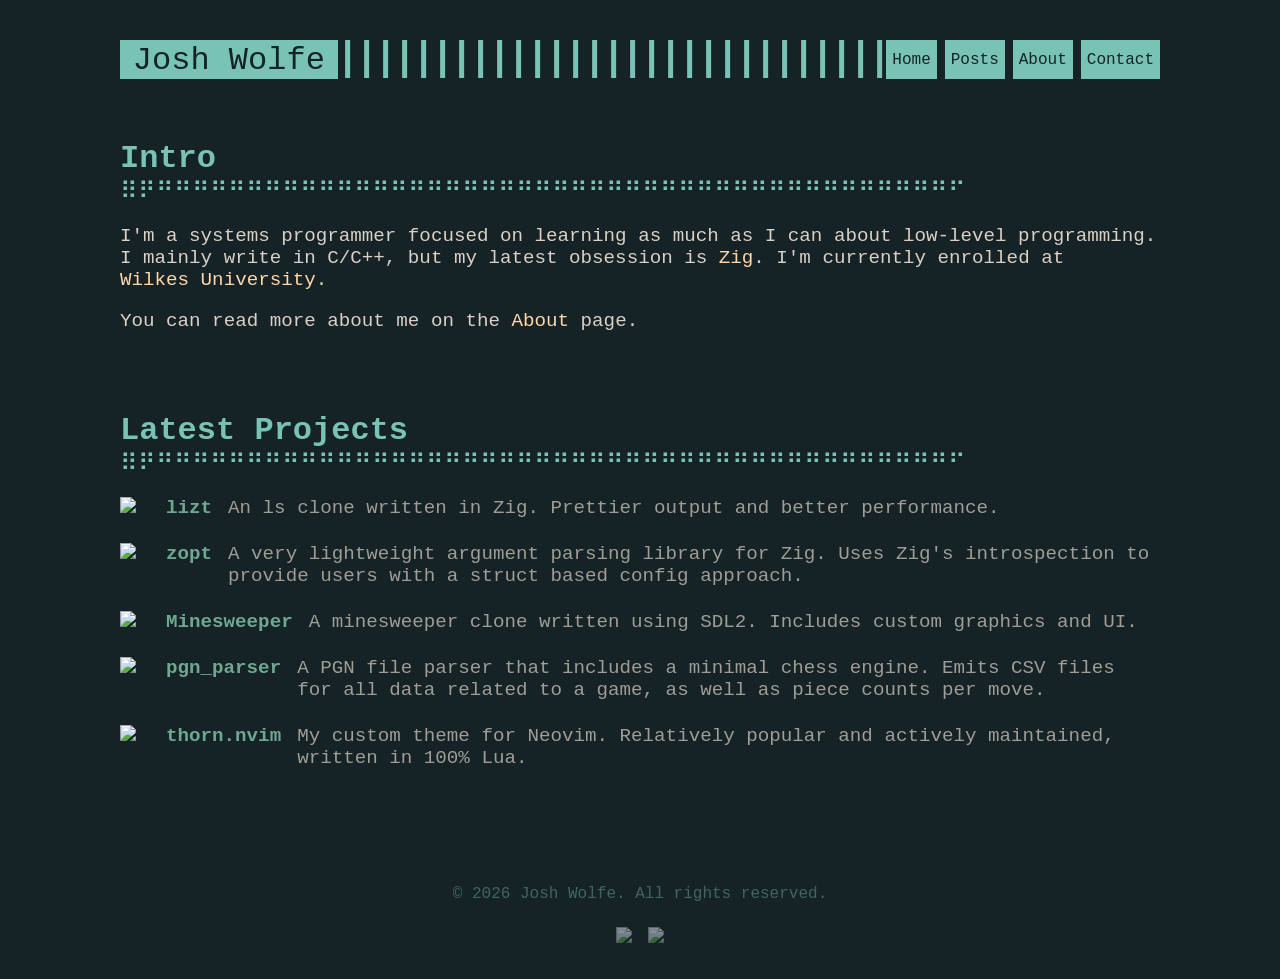
==== index.html @ e15219df "initial commit" ====
<!doctype html>
<html lang="en">
  <head>
    <meta charset="utf-8" />
    <link rel="icon" href="/favicon.png" type="image/png" />
    <link rel="stylesheet" href="style.css" />
    <script src="main.js" defer></script>
  </head>
  <body>
    <div id="nav-placeholder"></div>

    <main>
      <div class="section">
        <h1 class="section-header">Intro</h1>
        <div class="section-divider" aria-hidden="true">
          ⠿⠟⠛⠛⠛⠛⠛⠛⠛⠛⠛⠛⠛⠛⠛⠛⠛⠛⠛⠛⠛⠛⠛⠛⠛⠛⠛⠛⠛⠛⠛⠛⠛⠛⠛⠛⠛⠛⠛⠛⠛⠛⠛⠛⠛⠛⠋
        </div>
        <p>
          I'm a systems programmer focused on learning as much as I can about
          low-level programming. I mainly write in C/C++, but my latest
          obsession is
          <a
            class="inline-link"
            href="https://ziglang.org"
            target="_blank"
            rel="noopener"
            >Zig</a
          >. I'm currently enrolled at
          <a class="inline-link" href="https://wilkes.edu" target="_blank"
            >Wilkes University</a
          >.
        </p>
        <p>
          You can read more about me on the
          <a class="inline-link" href="/pages/about.html" rel="noopener"
            >About</a
          >
          page.
        </p>
      </div>

      <div class="section">
        <h1 class="section-header">Latest Projects</h1>
        <div class="section-divider" aria-hidden="true">
          ⠿⠟⠛⠛⠛⠛⠛⠛⠛⠛⠛⠛⠛⠛⠛⠛⠛⠛⠛⠛⠛⠛⠛⠛⠛⠛⠛⠛⠛⠛⠛⠛⠛⠛⠛⠛⠛⠛⠛⠛⠛⠛⠛⠛⠛⠛⠋
        </div>

        <a
          class="project"
          href="https://github.com/jpwol/lizt.git"
          target="_blank"
          rel="noopener"
        >
          <img src="https://cdn.simpleicons.org/zig" />
          <span class="project-name">lizt</span>
          <span class="project-desc"
            >An ls clone written in Zig. Prettier output and better
            performance.</span
          >
        </a>
        <a
          class="project"
          href="https://github.com/jpwol/zopt.git"
          target="_blank"
          rel="noopener"
        >
          <img src="https://cdn.simpleicons.org/zig" />
          <span class="project-name">zopt</span>
          <span class="project-desc"
            >A very lightweight argument parsing library for Zig. Uses Zig's
            introspection to provide users with a struct based config
            approach.</span
          >
        </a>
        <a
          class="project"
          href="https://github.com/jpwol/Minesweeper.git"
          target="_blank"
          rel="noopener"
        >
          <img src="https://cdn.simpleicons.org/c++" />
          <span class="project-name">Minesweeper</span>
          <span class="project-desc"
            >A minesweeper clone written using SDL2. Includes custom graphics
            and UI.</span
          >
        </a>
        <a
          class="project"
          href="https://github.com/jpwol/pgn_parser.git"
          target="_blank"
          rel="noopener"
        >
          <img src="https://cdn.simpleicons.org/zig" />
          <span class="project-name">pgn_parser</span>
          <span class="project-desc"
            >A PGN file parser that includes a minimal chess engine. Emits CSV
            files for all data related to a game, as well as piece counts per
            move.</span
          >
        </a>
        <a
          class="project"
          href="https://github.com/jpwol/thorn.nvim.git"
          target="_blank"
          rel="noopener"
        >
          <img src="https://cdn.simpleicons.org/lua/2230c9" />
          <span class="project-name">thorn.nvim</span>
          <span class="project-desc"
            >My custom theme for Neovim. Relatively popular and actively
            maintained, written in 100% Lua.</span
          >
        </a>
      </div>
    </main>
    <div id="footer-placeholder"></div>
  </body>
</html>
---- style.css ----
@import "components/nav.css";

:root {
  --bg: #152326;
  --bg-trans: #1d3034;
  --title: #79c2b6;
  --section: #6fa791;
  --text: #dbd0c6;
  --link: #ffd7aa;
  --divider: #f9ada0;
}

@font-face {
  font-family: "Monaspace Neon";
  font-style: normal;
  font-display: swap;
  font-weight: 400;
  src:
    url(https://cdn.jsdelivr.net/fontsource/fonts/monaspace-neon@latest/latin-400-normal.woff2)
      format("woff2"),
    url(https://cdn.jsdelivr.net/fontsource/fonts/monaspace-neon@latest/latin-400-normal.woff)
      format("woff");
}

@font-face {
  font-family: "Monaspace Neon";
  font-style: normal;
  font-display: swap;
  font-weight: 700;
  src:
    url(https://cdn.jsdelivr.net/fontsource/fonts/monaspace-neon@latest/latin-700-normal.woff2)
      format("woff2"),
    url(https://cdn.jsdelivr.net/fontsource/fonts/monaspace-neon@latest/latin-700-normal.woff)
      format("woff");
}

@font-face {
  font-family: "Adwaita Mono";
  font-style: normal;
  font-display: swap;
  font-weight: 400;
  src:
    url(https://cdn.jsdelivr.net/fontsource/fonts/adwaita-mono@latest/latin-400-normal.woff2)
      format("woff2"),
    url(https://cdn.jsdelivr.net/fontsource/fonts/adwaita-mono@latest/latin-400-normal.woff)
      format("woff");
}

body {
  font-family: "Monaspace Neon", ui-monospace, monospace;

  display: flex;
  flex-direction: column;
  background-color: var(--bg);
  max-width: 65em;
  min-height: 100vh;
  margin: 0 auto;
}

main {
  flex: 1;
}

footer {
  display: flex;
  flex-direction: column;
  align-items: center;
  gap: 0.5rem;
  padding: 1rem;
}

.footer-text {
  color: var(--section);
  padding: 1rem;
  opacity: 0.5;
  font-size: 1rem;
}

.footer-icons {
  display: flex;
  gap: 1rem;
}

.footer-icons img {
  width: 30px;
  opacity: 0.5;
  transition:
    opacity 0.3s ease,
    transform 0.3s ease;
}
.footer-icons img:hover {
  opacity: 1;
  transform: scale(1.1);
}

p {
  color: var(--text);
  font-size: 1.2em;
}

.inline-link {
  color: var(--link);
  text-decoration: none;
  display: inline-block;

  background-image: linear-gradient(var(--link), var(--link));
  background-size: 0% 2px;
  background-repeat: no-repeat;
  background-position: bottom left;
  transition: background-size 0.3s ease;
}

.inline-link:hover {
  background-size: 100% 2px;
}

.section {
  margin: 0 0 5em 0;
}

.section-header {
  color: var(--title);
  margin-bottom: 0;
}

.section-divider {
  color: var(--title);
  font-size: 1.5em;
  margin-top: 0;
  font-family: "Adwaita Mono";
}

.project {
  display: flex;
  gap: 1rem;
  align-items: flex-start;
  padding: 4px 0;
  text-decoration: none;
  position: relative;

  margin: 1rem 0;

  font-size: 1.2rem;

  background-image: linear-gradient(var(--link), var(--link));
  background-size: 0% 2px;
  background-repeat: no-repeat;
  background-position: bottom left;
  transition:
    background-size 0.5s ease,
    background-color 0.5s ease;

  img {
    align-self: flex-start;
    width: 30px;
  }
}

.project:hover {
  background-size: 100% 2px;
  background-color: var(--bg-trans);
}
.project-name {
  font-weight: bold;
  flex-shrink: 0;
  color: var(--section);
}

.project-desc {
  color: var(--text);
  flex: 1;
  opacity: 0.7;
}
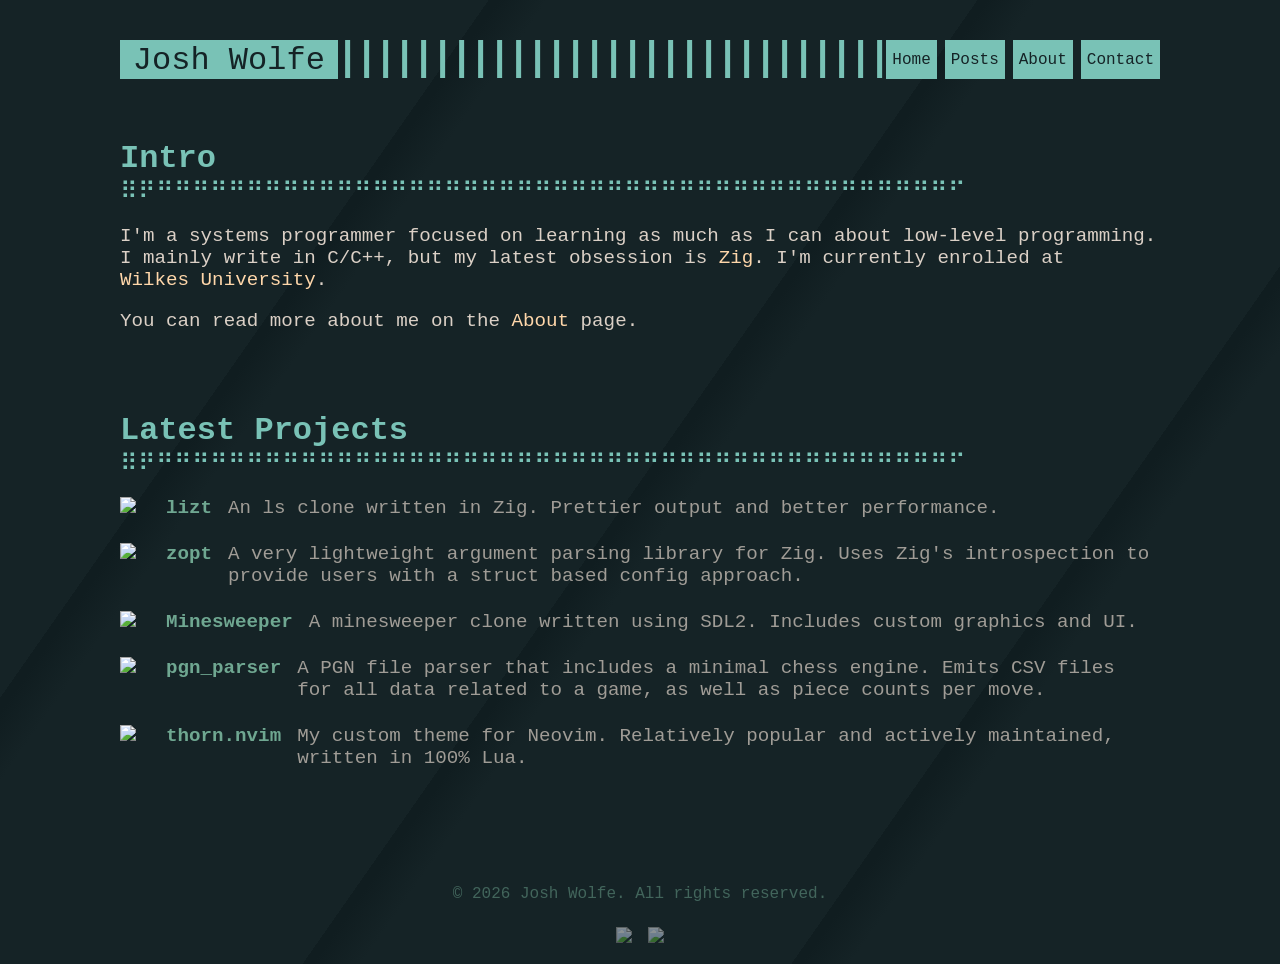
==== commit 29c2a055: "fix(head): added page titles" ====
--- a/index.html
+++ b/index.html
@@ -4,6 +4,7 @@
     <meta charset="utf-8" />
     <link rel="icon" href="/favicon.png" type="image/png" />
     <link rel="stylesheet" href="style.css" />
+    <title>Josh Wolfe</title>
     <script src="main.js" defer></script>
   </head>
   <body>
--- a/style.css
+++ b/style.css
@@ -51,7 +51,17 @@
 
   display: flex;
   flex-direction: column;
-  background-color: var(--bg);
+  /* background-color: var(--bg); */
+  background: linear-gradient(
+    125deg,
+    var(--bg) 25%,
+    #101d20 25% 25.5%,
+    var(--bg) 28% 50%,
+    #101d20 50% 50.5%,
+    var(--bg) 53% 75%,
+    #101d20 75% 75.5%,
+    var(--bg) 78%
+  );
   max-width: 65em;
   min-height: 100vh;
   margin: 0 auto;
@@ -107,7 +117,7 @@
   background-size: 0% 2px;
   background-repeat: no-repeat;
   background-position: bottom left;
-  transition: background-size 0.3s ease;
+  transition: background-size 0.2s ease;
 }
 
 .inline-link:hover {
@@ -142,13 +152,10 @@
 
   font-size: 1.2rem;
 
-  background-image: linear-gradient(var(--link), var(--link));
-  background-size: 0% 2px;
-  background-repeat: no-repeat;
-  background-position: bottom left;
   transition:
-    background-size 0.5s ease,
-    background-color 0.5s ease;
+    background-color 0.2s ease,
+    box-shadow 0.2s ease,
+    translate 0.15s ease;
 
   img {
     align-self: flex-start;
@@ -157,8 +164,9 @@
 }
 
 .project:hover {
-  background-size: 100% 2px;
   background-color: var(--bg-trans);
+  translate: -10px -5px;
+  box-shadow: 10px 5px #0f1a1c;
 }
 .project-name {
   font-weight: bold;
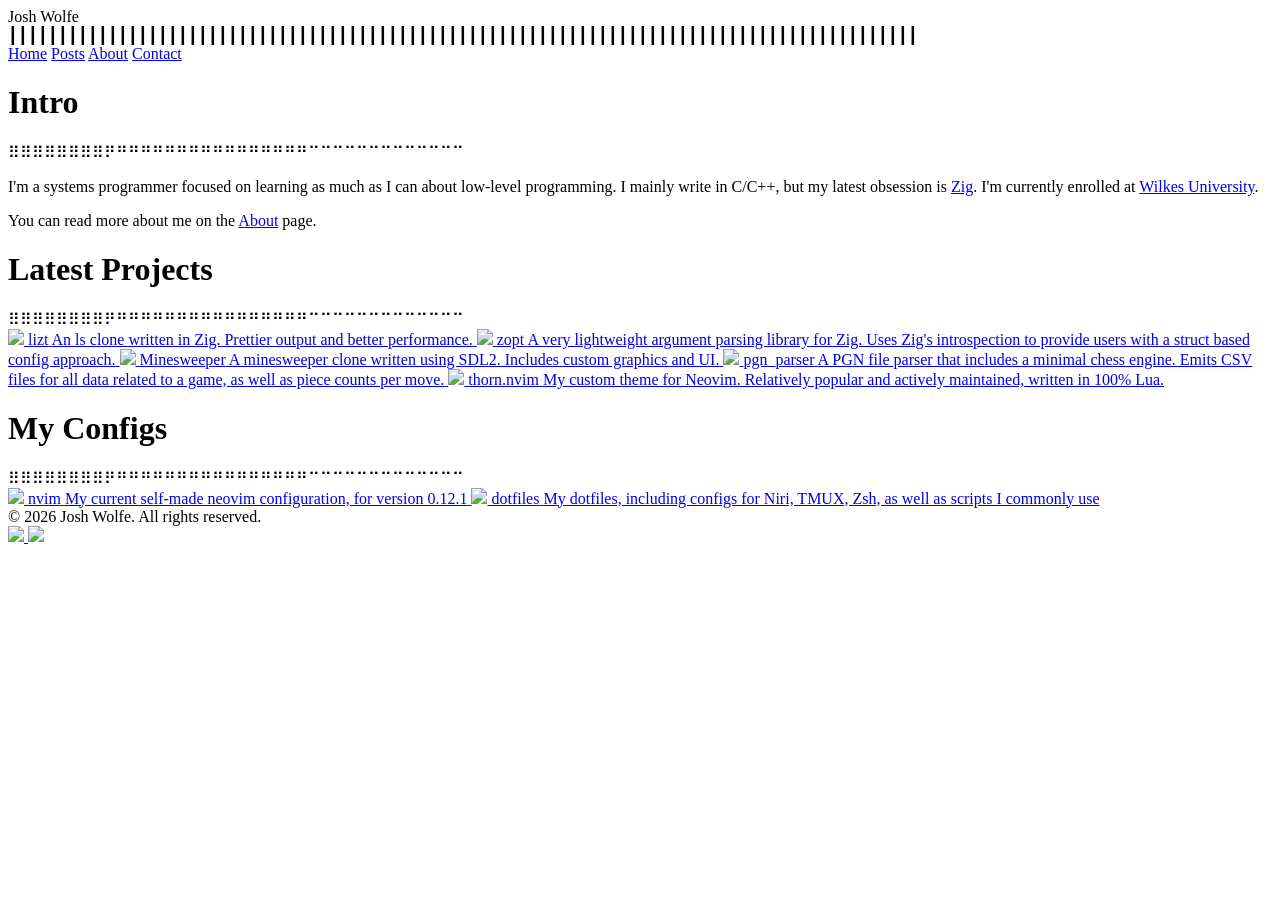
==== commit 430b1e77: "refactor(configs): moved configs section to home" ====
--- a/index.html
+++ b/index.html
@@ -3,7 +3,7 @@
   <head>
     <meta charset="utf-8" />
     <link rel="icon" href="/favicon.png" type="image/png" />
-    <link rel="stylesheet" href="style.css" />
+    <link rel="stylesheet" href="/styles/style.css" />
     <title>Josh Wolfe</title>
     <script src="main.js" defer></script>
   </head>
@@ -13,9 +13,7 @@
     <main>
       <div class="section">
         <h1 class="section-header">Intro</h1>
-        <div class="section-divider" aria-hidden="true">
-          ⠿⠟⠛⠛⠛⠛⠛⠛⠛⠛⠛⠛⠛⠛⠛⠛⠛⠛⠛⠛⠛⠛⠛⠛⠛⠛⠛⠛⠛⠛⠛⠛⠛⠛⠛⠛⠛⠛⠛⠛⠛⠛⠛⠛⠛⠛⠋
-        </div>
+        <div class="divider-placeholder"></div>
         <p>
           I'm a systems programmer focused on learning as much as I can about
           low-level programming. I mainly write in C/C++, but my latest
@@ -42,9 +40,7 @@
 
       <div class="section">
         <h1 class="section-header">Latest Projects</h1>
-        <div class="section-divider" aria-hidden="true">
-          ⠿⠟⠛⠛⠛⠛⠛⠛⠛⠛⠛⠛⠛⠛⠛⠛⠛⠛⠛⠛⠛⠛⠛⠛⠛⠛⠛⠛⠛⠛⠛⠛⠛⠛⠛⠛⠛⠛⠛⠛⠛⠛⠛⠛⠛⠛⠋
-        </div>
+        <div class="divider-placeholder"></div>
 
         <a
           class="project"
@@ -114,6 +110,38 @@
           >
         </a>
       </div>
+
+      <div class="section">
+        <h1 class="section-header">My Configs</h1>
+        <div class="divider-placeholder"></div>
+
+        <a
+          class="project"
+          href="https://github.com/jpwol/nvim.git"
+          target="_blank"
+          rel="noopener"
+        >
+          <img src="https://cdn.simpleicons.org/neovim" />
+          <span class="project-name">nvim</span>
+          <span class="project-desc"
+            >My current self-made neovim configuration, for version 0.12.1</span
+          >
+        </a>
+
+        <a
+          class="project"
+          href="https://github.com/jpwol/dotfiles.git"
+          target="_blank"
+          rel="noopener"
+        >
+          <img src="https://cdn.simpleicons.org/gnubash" />
+          <span class="project-name">dotfiles</span>
+          <span class="project-desc"
+            >My dotfiles, including configs for Niri, TMUX, Zsh, as well as
+            scripts I commonly use</span
+          >
+        </a>
+      </div>
     </main>
     <div id="footer-placeholder"></div>
   </body>
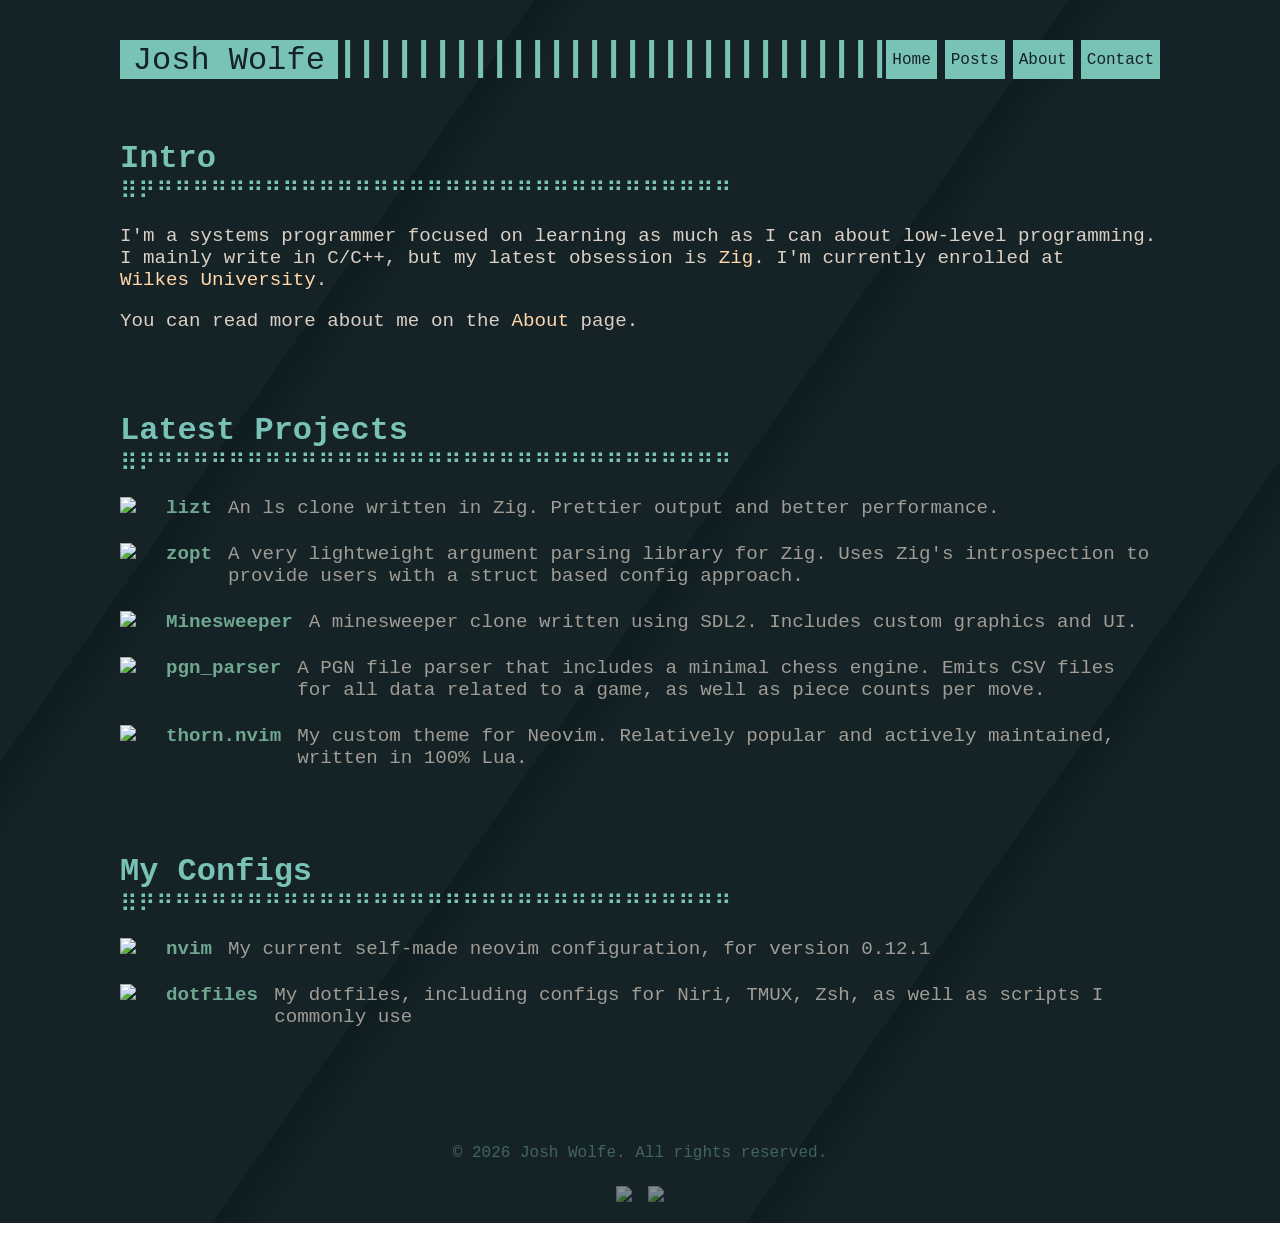
==== commit 328140cb: "chore(home): removed pointless .git from links" ====
--- a/index.html
+++ b/index.html
@@ -44,7 +44,7 @@
 
         <a
           class="project"
-          href="https://github.com/jpwol/lizt.git"
+          href="https://github.com/jpwol/lizt"
           target="_blank"
           rel="noopener"
         >
@@ -57,7 +57,7 @@
         </a>
         <a
           class="project"
-          href="https://github.com/jpwol/zopt.git"
+          href="https://github.com/jpwol/zopt"
           target="_blank"
           rel="noopener"
         >
@@ -71,7 +71,7 @@
         </a>
         <a
           class="project"
-          href="https://github.com/jpwol/Minesweeper.git"
+          href="https://github.com/jpwol/Minesweeper"
           target="_blank"
           rel="noopener"
         >
@@ -84,7 +84,7 @@
         </a>
         <a
           class="project"
-          href="https://github.com/jpwol/pgn_parser.git"
+          href="https://github.com/jpwol/pgn_parser"
           target="_blank"
           rel="noopener"
         >
@@ -98,7 +98,7 @@
         </a>
         <a
           class="project"
-          href="https://github.com/jpwol/thorn.nvim.git"
+          href="https://github.com/jpwol/thorn.nvim"
           target="_blank"
           rel="noopener"
         >
@@ -117,7 +117,7 @@
 
         <a
           class="project"
-          href="https://github.com/jpwol/nvim.git"
+          href="https://github.com/jpwol/nvim"
           target="_blank"
           rel="noopener"
         >
@@ -130,7 +130,7 @@
 
         <a
           class="project"
-          href="https://github.com/jpwol/dotfiles.git"
+          href="https://github.com/jpwol/dotfiles"
           target="_blank"
           rel="noopener"
         >
--- a/styles/style.css
+++ b/styles/style.css
@@ -0,0 +1,183 @@
+@import "nav.css";
+@import "profile.css";
+@import "posts.css";
+
+:root {
+  --bg: #152326;
+  --bg-trans: #1d3034;
+  --title: #79c2b6;
+  --section: #6fa791;
+  --text: #dbd0c6;
+  --link: #ffd7aa;
+  --divider: #f9ada0;
+}
+
+@font-face {
+  font-family: "Monaspace Neon";
+  font-style: normal;
+  font-display: swap;
+  font-weight: 400;
+  src:
+    url(https://cdn.jsdelivr.net/fontsource/fonts/monaspace-neon@latest/latin-400-normal.woff2)
+      format("woff2"),
+    url(https://cdn.jsdelivr.net/fontsource/fonts/monaspace-neon@latest/latin-400-normal.woff)
+      format("woff");
+}
+
+@font-face {
+  font-family: "Monaspace Neon";
+  font-style: normal;
+  font-display: swap;
+  font-weight: 700;
+  src:
+    url(https://cdn.jsdelivr.net/fontsource/fonts/monaspace-neon@latest/latin-700-normal.woff2)
+      format("woff2"),
+    url(https://cdn.jsdelivr.net/fontsource/fonts/monaspace-neon@latest/latin-700-normal.woff)
+      format("woff");
+}
+
+@font-face {
+  font-family: "Adwaita Mono";
+  font-style: normal;
+  font-display: swap;
+  font-weight: 400;
+  src:
+    url(https://cdn.jsdelivr.net/fontsource/fonts/adwaita-mono@latest/latin-400-normal.woff2)
+      format("woff2"),
+    url(https://cdn.jsdelivr.net/fontsource/fonts/adwaita-mono@latest/latin-400-normal.woff)
+      format("woff");
+}
+
+body {
+  font-family: "Monaspace Neon", ui-monospace, monospace;
+
+  display: flex;
+  flex-direction: column;
+  /* background-color: var(--bg); */
+  background: linear-gradient(
+    125deg,
+    var(--bg) 25%,
+    #101d20 25% 25.5%,
+    var(--bg) 28% 50%,
+    #101d20 50% 50.5%,
+    var(--bg) 53% 75%,
+    #101d20 75% 75.5%,
+    var(--bg) 78%
+  );
+  max-width: 65em;
+  min-height: 100vh;
+  margin: 0 auto;
+}
+
+main {
+  flex: 1;
+}
+
+footer {
+  display: flex;
+  flex-direction: column;
+  align-items: center;
+  gap: 0.5rem;
+  padding: 1rem;
+}
+
+.footer-text {
+  color: var(--section);
+  padding: 1rem;
+  opacity: 0.5;
+  font-size: 1rem;
+}
+
+.footer-icons {
+  display: flex;
+  gap: 1rem;
+}
+
+.footer-icons img {
+  width: 30px;
+  opacity: 0.5;
+  transition:
+    opacity 0.3s ease,
+    transform 0.3s ease;
+}
+.footer-icons img:hover {
+  opacity: 1;
+  transform: scale(1.1);
+}
+
+p {
+  color: var(--text);
+  font-size: 1.2em;
+}
+
+.inline-link {
+  color: var(--link);
+  text-decoration: none;
+  display: inline-block;
+
+  background-image: linear-gradient(var(--link), var(--link));
+  background-size: 0% 2px;
+  background-repeat: no-repeat;
+  background-position: bottom left;
+  transition: background-size 0.2s ease;
+}
+
+.inline-link:hover {
+  background-size: 100% 2px;
+}
+
+.section {
+  margin: 0 0 5em 0;
+}
+
+.section-header {
+  color: var(--title);
+  margin-bottom: 0;
+}
+
+.section-divider {
+  color: var(--title);
+  font-size: 1.5em;
+  margin-top: 0;
+  font-family: "Adwaita Mono";
+}
+
+.project {
+  display: flex;
+  gap: 1rem;
+  align-items: flex-start;
+  padding: 4px 0;
+  text-decoration: none;
+  position: relative;
+
+  margin: 1rem 0;
+
+  font-size: 1.2rem;
+
+  transition:
+    background-color 0.2s ease,
+    box-shadow 0.2s ease,
+    translate 0.15s ease;
+
+  img {
+    align-self: flex-start;
+    width: 30px;
+  }
+}
+
+.project:hover {
+  background-color: var(--bg-trans);
+  translate: -10px -5px;
+  box-shadow: 10px 5px #0f1a1c;
+}
+.project-name {
+  font-weight: bold;
+  flex-shrink: 0;
+  color: var(--section);
+}
+
+.project-desc {
+  color: var(--text);
+  flex: 1;
+  opacity: 0.7;
+}
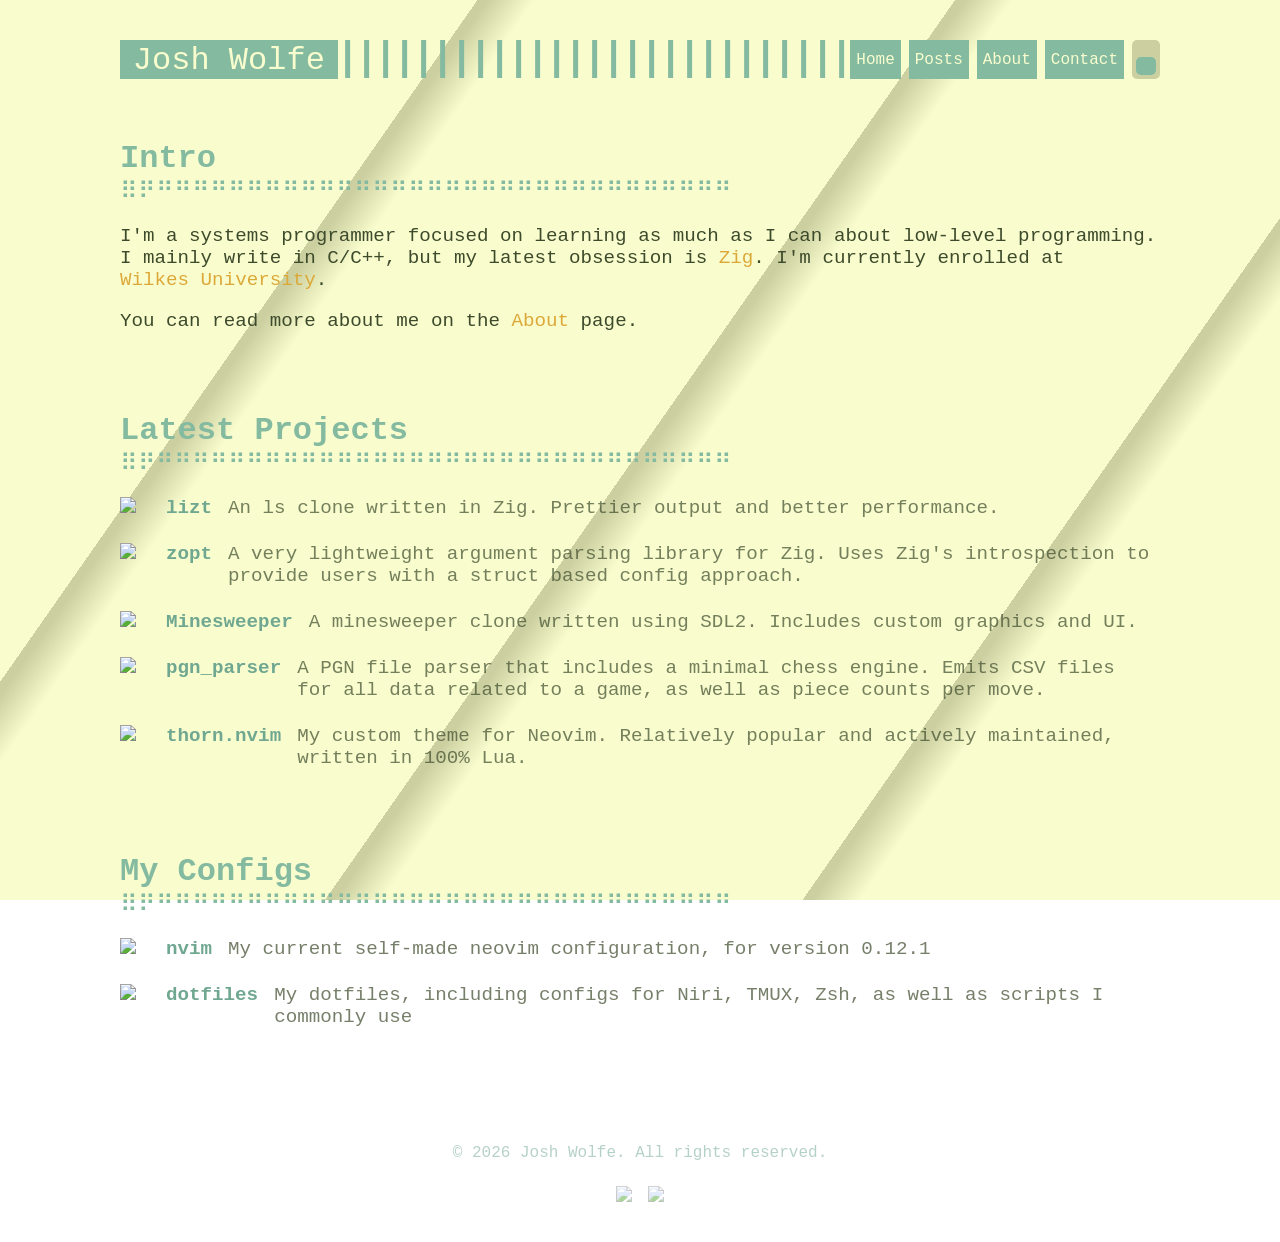
==== commit def1812c: "feat: added light mode toggle" ====
--- a/index.html
+++ b/index.html
@@ -3,9 +3,9 @@
   <head>
     <meta charset="utf-8" />
     <link rel="icon" href="/favicon.png" type="image/png" />
+    <title>Josh Wolfe</title>
+    <script src="/scripts/main.js" defer></script>
     <link rel="stylesheet" href="/styles/style.css" />
-    <title>Josh Wolfe</title>
-    <script src="main.js" defer></script>
   </head>
   <body>
     <div id="nav-placeholder"></div>
--- a/styles/style.css
+++ b/styles/style.css
@@ -1,15 +1,32 @@
 @import "nav.css";
 @import "profile.css";
 @import "posts.css";
-
-:root {
-  --bg: #152326;
-  --bg-trans: #1d3034;
-  --title: #79c2b6;
+@import "article.css";
+@import "switch.css";
+
+[data-theme="dark"] {
+  --bg: #172526;
+  --bg-trans: #1b2c2d;
+  --title: #84baa0;
   --section: #6fa791;
   --text: #dbd0c6;
   --link: #ffd7aa;
   --divider: #f9ada0;
+  --float: #0f1a1c;
+  --shadow: #101d20;
+  --hover: #233935;
+}
+[data-theme="light"] {
+  --bg: #f9fdce;
+  --bg-trans: #f0f5c7;
+  --title: #84baa0;
+  --section: #6fa791;
+  --text: #3d4a2b;
+  --link: #dca838;
+  --divider: #cf7859;
+  --float: #e6eabe;
+  --shadow: #ccd0a1;
+  --hover: #dce6ba;
 }
 
 @font-face {
@@ -53,20 +70,22 @@
 
   display: flex;
   flex-direction: column;
-  /* background-color: var(--bg); */
   background: linear-gradient(
     125deg,
     var(--bg) 25%,
-    #101d20 25% 25.5%,
+    var(--shadow) 25% 25.5%,
     var(--bg) 28% 50%,
-    #101d20 50% 50.5%,
+    var(--shadow) 50% 50.5%,
     var(--bg) 53% 75%,
-    #101d20 75% 75.5%,
+    var(--shadow) 75% 75.5%,
     var(--bg) 78%
   );
+  background-attachment: fixed;
   max-width: 65em;
   min-height: 100vh;
   margin: 0 auto;
+
+  transition: background-image 0.2s ease;
 }
 
 main {
@@ -168,7 +187,7 @@
 .project:hover {
   background-color: var(--bg-trans);
   translate: -10px -5px;
-  box-shadow: 10px 5px #0f1a1c;
+  box-shadow: 10px 5px var(--shadow);
 }
 .project-name {
   font-weight: bold;
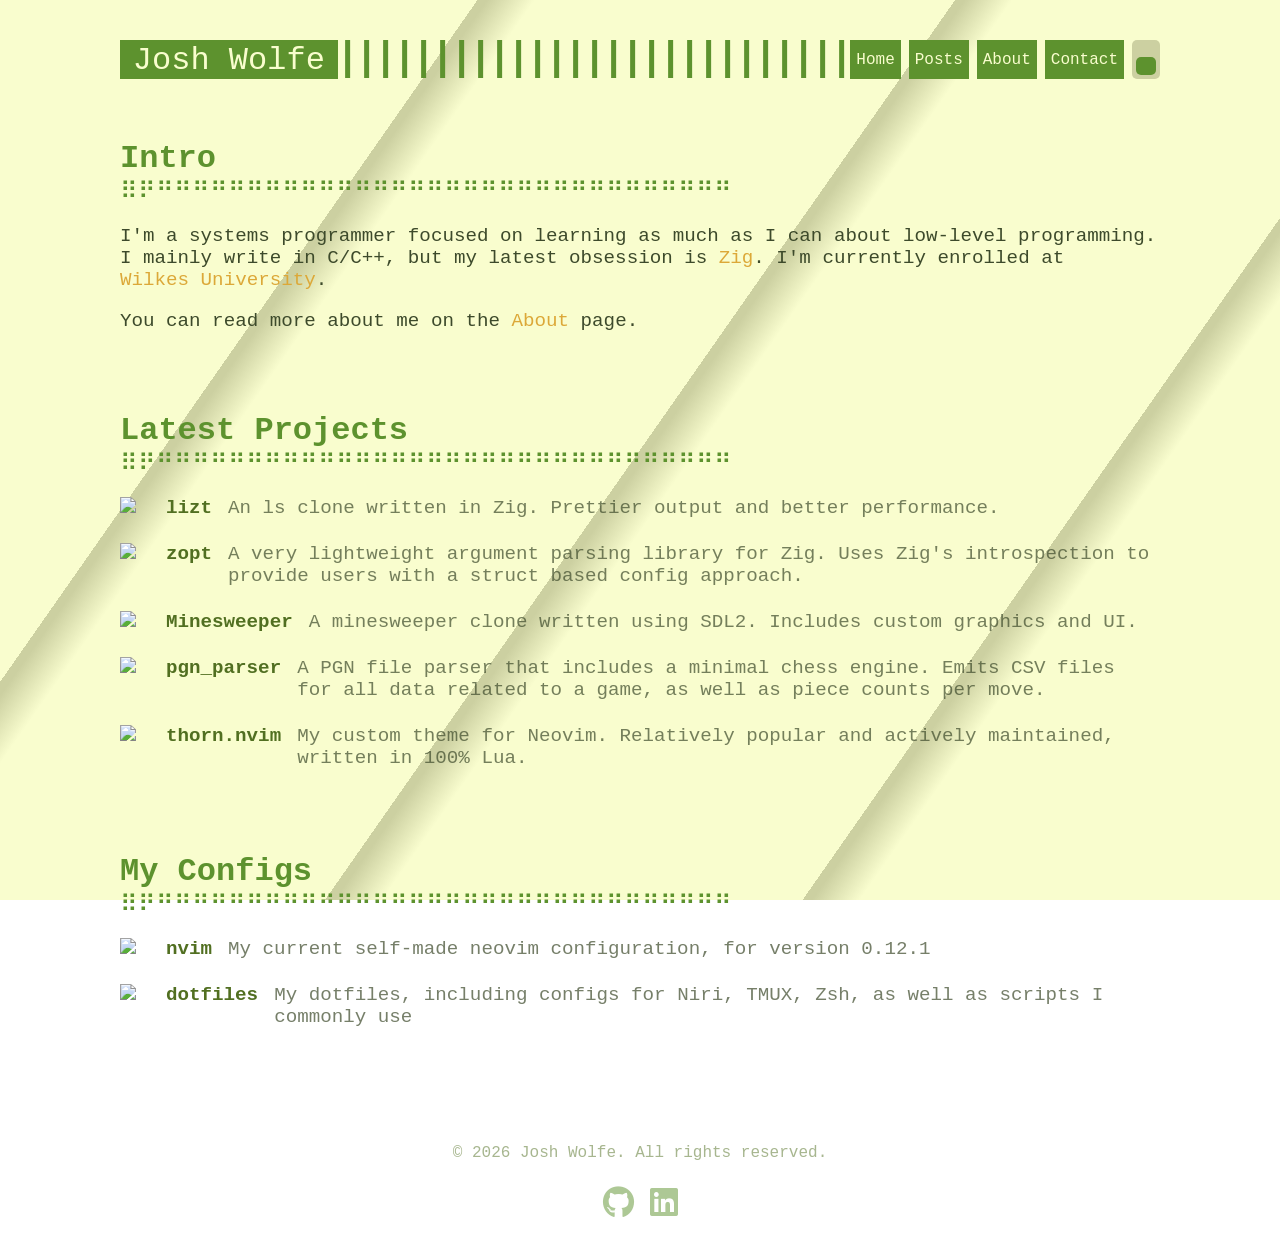
==== commit 2a2a69b9: "fix: icons now respect light/dark" ====
--- a/index.html
+++ b/index.html
@@ -6,6 +6,10 @@
     <title>Josh Wolfe</title>
     <script src="/scripts/main.js" defer></script>
     <link rel="stylesheet" href="/styles/style.css" />
+    <link
+      rel="stylesheet"
+      href="https://cdnjs.cloudflare.com/ajax/libs/font-awesome/6.5.0/css/all.min.css"
+    />
   </head>
   <body>
     <div id="nav-placeholder"></div>
--- a/styles/style.css
+++ b/styles/style.css
@@ -4,7 +4,7 @@
 @import "article.css";
 @import "switch.css";
 
-[data-theme="dark"] {
+:root {
   --bg: #172526;
   --bg-trans: #1b2c2d;
   --title: #84baa0;
@@ -16,17 +16,32 @@
   --shadow: #101d20;
   --hover: #233935;
 }
+
+[data-theme="dark"] {
+  --bg: #172526;
+  --bg-trans: #1b2c2d;
+  --title: #88b497;
+  --section: #9ebb9c;
+  --text: #dbd0c6;
+  --link: #ffd7aa;
+  --divider: #f9ada0;
+  --float: #0f1a1c;
+  --shadow: #101d20;
+  --hover: #233935;
+  --copied: #38524f;
+}
 [data-theme="light"] {
   --bg: #f9fdce;
-  --bg-trans: #f0f5c7;
-  --title: #84baa0;
-  --section: #6fa791;
+  --bg-trans: #e6eabe;
+  --title: #5d922e;
+  --section: #516f21;
   --text: #3d4a2b;
   --link: #dca838;
   --divider: #cf7859;
-  --float: #e6eabe;
+  --float: #d6d9b5;
   --shadow: #ccd0a1;
   --hover: #dce6ba;
+  --copied: #f4f7d9;
 }
 
 @font-face {
@@ -112,14 +127,13 @@
   gap: 1rem;
 }
 
-.footer-icons img {
-  width: 30px;
+.footer-icons i {
   opacity: 0.5;
   transition:
-    opacity 0.3s ease,
-    transform 0.3s ease;
-}
-.footer-icons img:hover {
+    opacity 0.1s ease,
+    transform 0.1s ease;
+}
+.footer-icons i:hover {
   opacity: 1;
   transform: scale(1.1);
 }
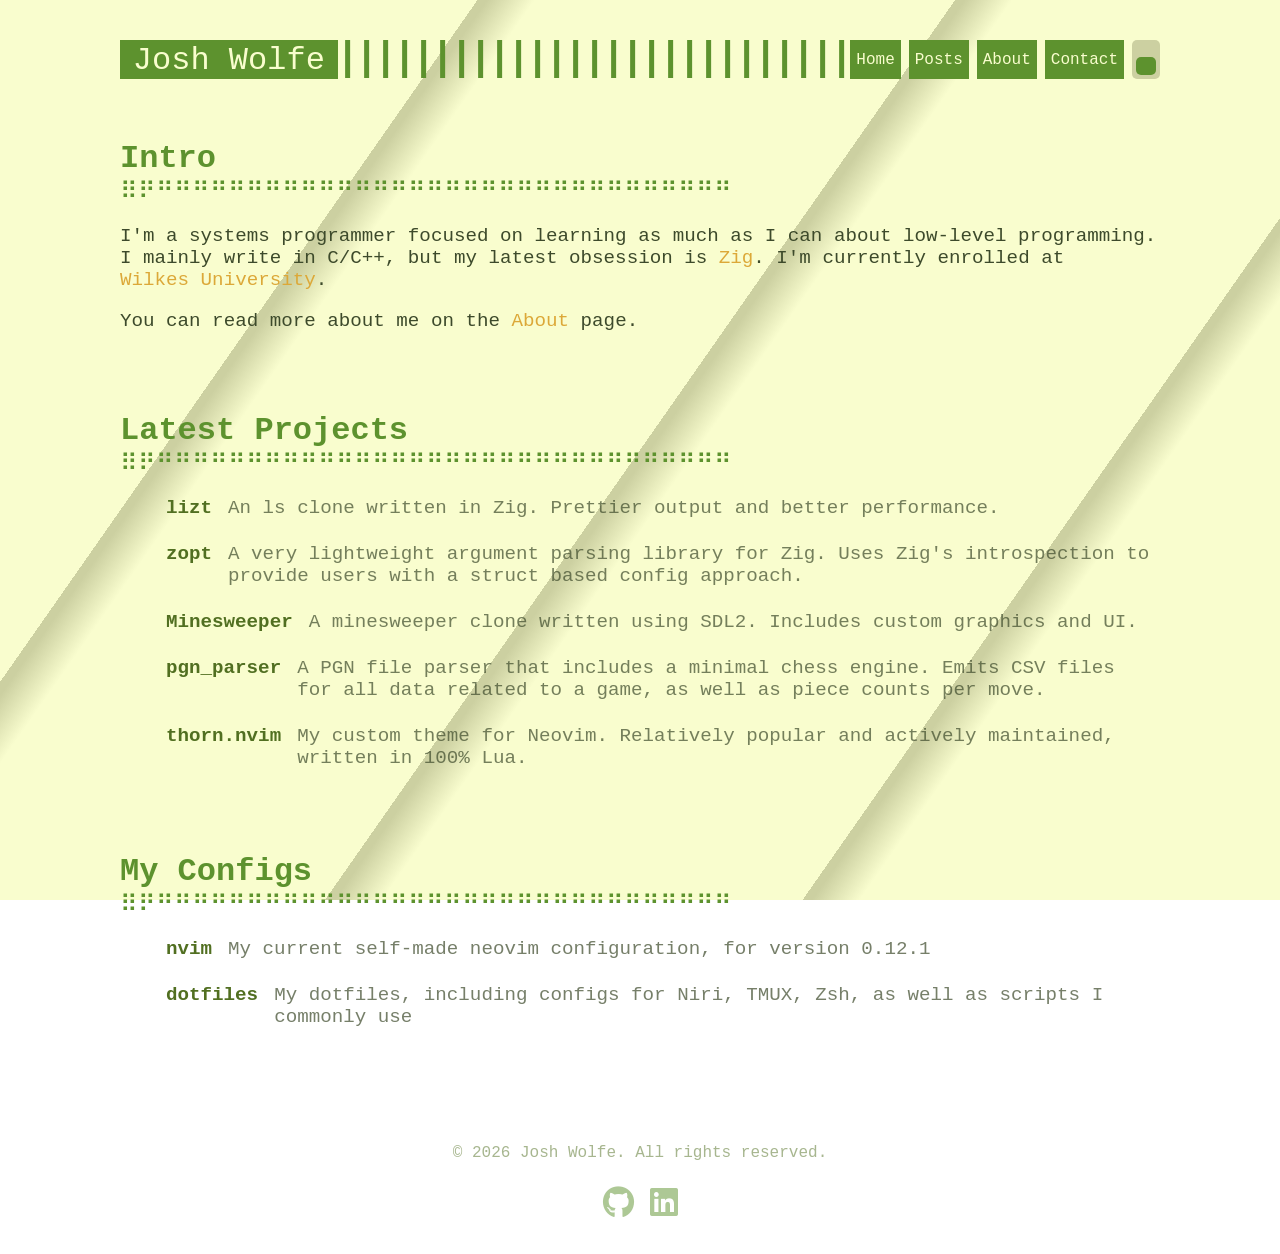
==== commit 95a09351: "fix: getting better score on google lighthouse?" ====
--- a/index.html
+++ b/index.html
@@ -2,14 +2,11 @@
 <html lang="en">
   <head>
     <meta charset="utf-8" />
+    <meta name="description" content="Home Page" />
     <link rel="icon" href="/favicon.png" type="image/png" />
     <title>Josh Wolfe</title>
     <script src="/scripts/main.js" defer></script>
     <link rel="stylesheet" href="/styles/style.css" />
-    <link
-      rel="stylesheet"
-      href="https://cdnjs.cloudflare.com/ajax/libs/font-awesome/6.5.0/css/all.min.css"
-    />
   </head>
   <body>
     <div id="nav-placeholder"></div>
@@ -52,7 +49,7 @@
           target="_blank"
           rel="noopener"
         >
-          <img src="https://cdn.simpleicons.org/zig" />
+          <img src="https://cdn.simpleicons.org/zig" alt="" />
           <span class="project-name">lizt</span>
           <span class="project-desc"
             >An ls clone written in Zig. Prettier output and better
@@ -65,7 +62,7 @@
           target="_blank"
           rel="noopener"
         >
-          <img src="https://cdn.simpleicons.org/zig" />
+          <img src="https://cdn.simpleicons.org/zig" alt="" />
           <span class="project-name">zopt</span>
           <span class="project-desc"
             >A very lightweight argument parsing library for Zig. Uses Zig's
@@ -79,7 +76,7 @@
           target="_blank"
           rel="noopener"
         >
-          <img src="https://cdn.simpleicons.org/c++" />
+          <img src="https://cdn.simpleicons.org/c++" alt="" />
           <span class="project-name">Minesweeper</span>
           <span class="project-desc"
             >A minesweeper clone written using SDL2. Includes custom graphics
@@ -92,7 +89,7 @@
           target="_blank"
           rel="noopener"
         >
-          <img src="https://cdn.simpleicons.org/zig" />
+          <img src="https://cdn.simpleicons.org/zig" alt="" />
           <span class="project-name">pgn_parser</span>
           <span class="project-desc"
             >A PGN file parser that includes a minimal chess engine. Emits CSV
@@ -106,7 +103,7 @@
           target="_blank"
           rel="noopener"
         >
-          <img src="https://cdn.simpleicons.org/lua/2230c9" />
+          <img src="https://cdn.simpleicons.org/lua/2230c9" alt="" />
           <span class="project-name">thorn.nvim</span>
           <span class="project-desc"
             >My custom theme for Neovim. Relatively popular and actively
@@ -125,7 +122,7 @@
           target="_blank"
           rel="noopener"
         >
-          <img src="https://cdn.simpleicons.org/neovim" />
+          <img src="https://cdn.simpleicons.org/neovim" alt="" />
           <span class="project-name">nvim</span>
           <span class="project-desc"
             >My current self-made neovim configuration, for version 0.12.1</span
@@ -138,7 +135,7 @@
           target="_blank"
           rel="noopener"
         >
-          <img src="https://cdn.simpleicons.org/gnubash" />
+          <img src="https://cdn.simpleicons.org/gnubash" alt="" />
           <span class="project-name">dotfiles</span>
           <span class="project-desc"
             >My dotfiles, including configs for Niri, TMUX, Zsh, as well as
@@ -147,6 +144,7 @@
         </a>
       </div>
     </main>
+
     <div id="footer-placeholder"></div>
   </body>
 </html>
